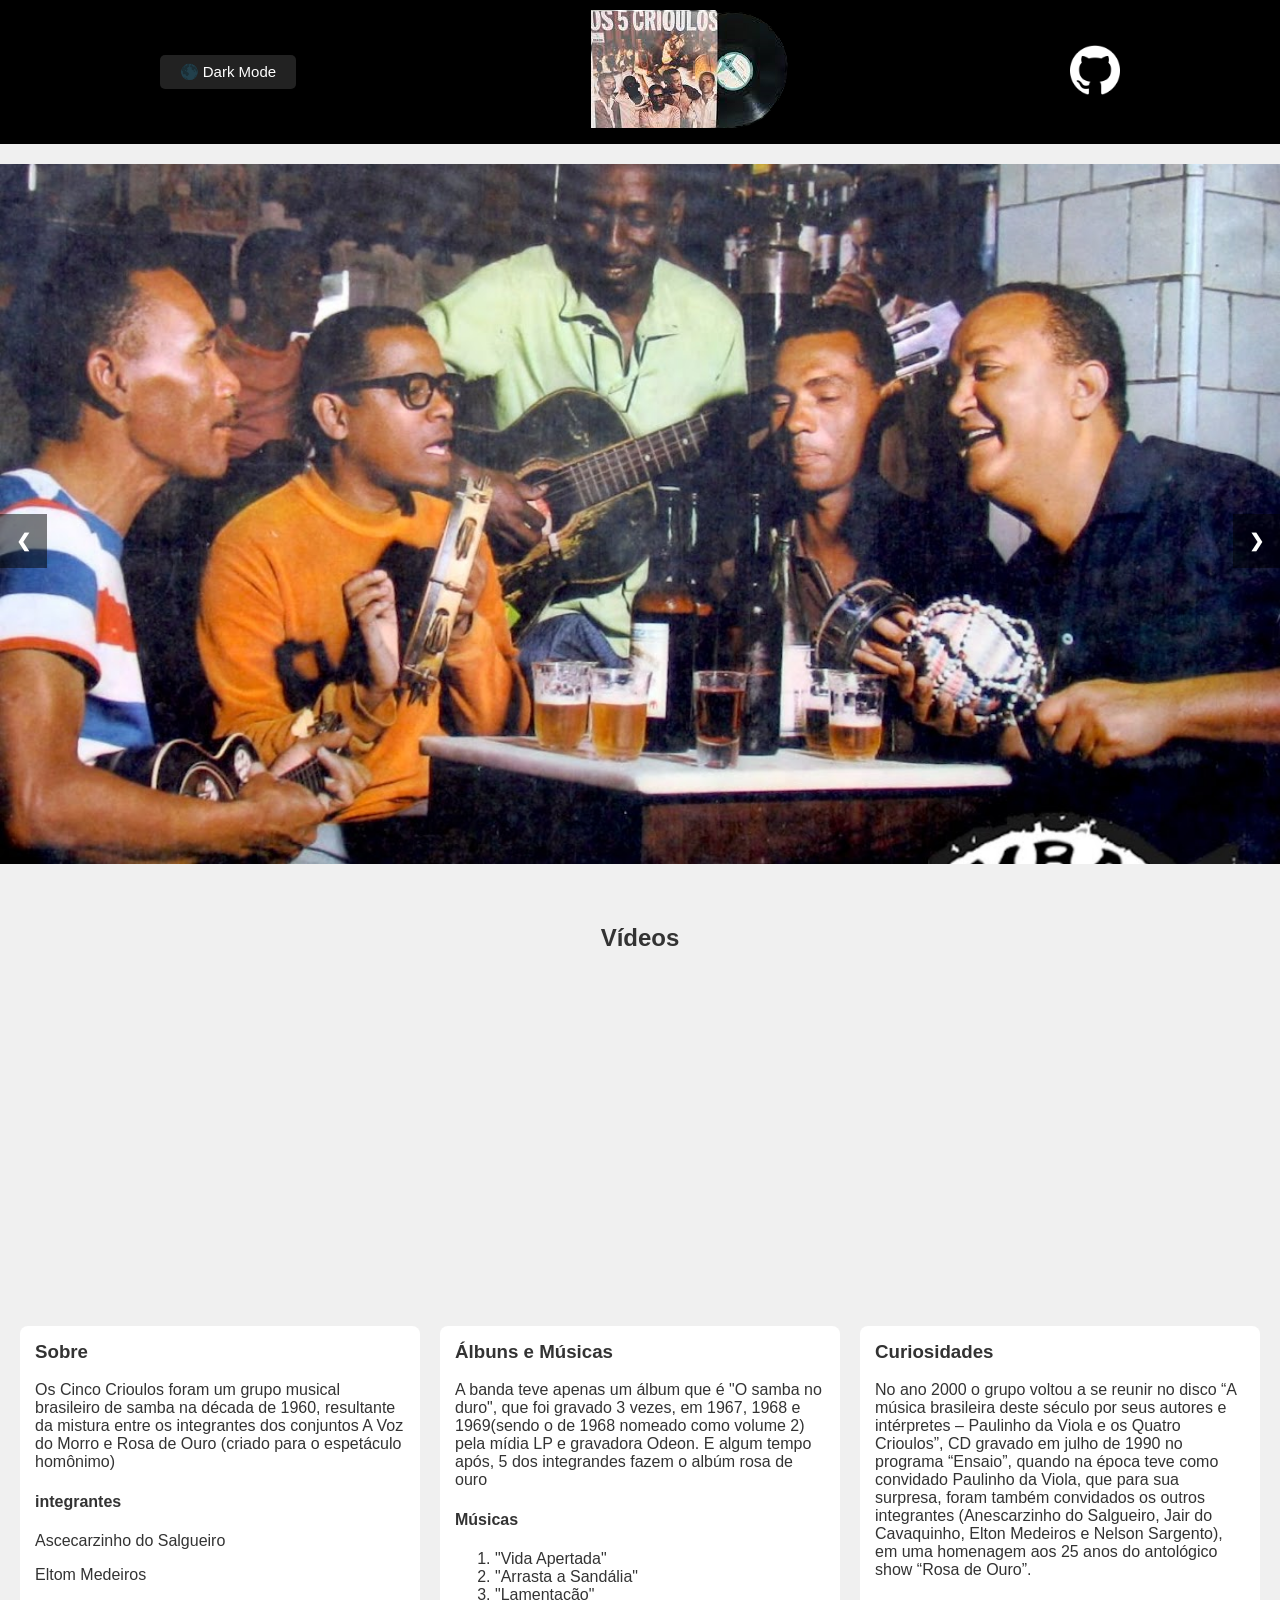
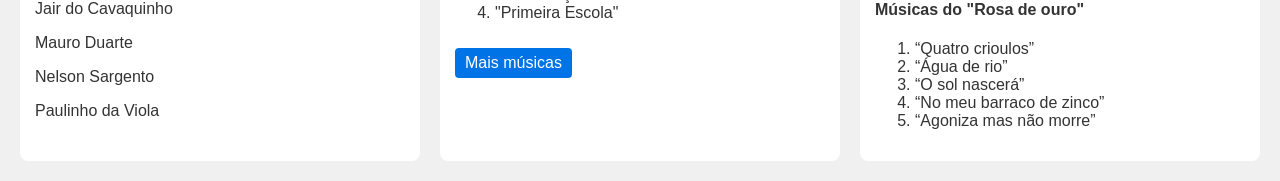
==== index.html @ f5fcdd7c "arrumado link youtube" ====
<!DOCTYPE html>
<html lang="pt-br">

<head>
    <meta charset="UTF-8">
    <meta name="viewport" content="width=device-width, initial-scale=1.0">
    <title>Os Cinco Crioulos</title>
    <link rel="stylesheet" href="CSS/style.css">
</head>

<body>

    <header>
        <div class="header-left">
            <button class="dark-btn" onclick="toggleDarkMode()">🌑 Dark Mode</button>
            <span id="logo"></span>
        </div>
        <div class="logo"><img src="IMG/img-top.png" alt=""></div>
        <a href="https://github.com/setti-ifpr/Os-5-crioulos-LAEC" target="_blank" class="github-link"><img src="IMG/github-logo.png" width="50px" height="50px"></a>
    </header>


 <section id="carousel">
    <div class="carousel-slide fade">
      <img src="IMG/OS-5-CRIOULOS.png">
    </div>
    <div class="carousel-slide fade">
      <img src="IMG/bar.png">
    </div>
    <div class="carousel-slide fade">
      <img src="IMG/samba-1967.png">
    </div>
    <a class="prev" onclick="showSlide(-1)">❮</a>
    <a class="next" onclick="showSlide(1)">❯</a>
  </section>


    <section class="videos">
        <h2>Vídeos</h2>
        <div class="video-container">
            <iframe src="https://www.youtube.com/embed/5JkQJGkgqss?si=XIpXBe5ZBwBXjATB" title="YouTube video player" frameborder="0" allow="accelerometer; autoplay; clipboard-write; encrypted-media; gyroscope; picture-in-picture; web-share" referrerpolicy="strict-origin-when-cross-origin" allowfullscreen></iframe>
            <iframe src="https://www.youtube.com/embed/c56hs1slLXo?si=U-oaOS1XyKROjHOw" title="YouTube video player" frameborder="0" allow="accelerometer; autoplay; clipboard-write; encrypted-media; gyroscope; picture-in-picture; web-share" referrerpolicy="strict-origin-when-cross-origin" allowfullscreen></iframe>
        </div>
    </section>


    <section class="info-grid">
        <div class="column sobre">
            <h3>Sobre</h3>
            <p>Os Cinco Crioulos foram um grupo musical brasileiro de samba na década de 1960, resultante da mistura entre os integrantes dos conjuntos A Voz do Morro e Rosa de Ouro (criado para o espetáculo homônimo)</p>
            <h4>integrantes</h4>
            <p>Ascecarzinho do Salgueiro</p>
            <p>Eltom Medeiros</p>
            <p>Jair do Cavaquinho</p>
            <p>Mauro Duarte</p>
            <p>Nelson Sargento</p>
            <p>Paulinho da Viola</p>
        </div>
        <div class="column discos">
            <h3>Álbuns e Músicas</h3>
                <p>A banda teve apenas um álbum que é "O samba no duro", que foi gravado 3 vezes, em 1967, 1968 e 1969(sendo o de 1968 nomeado como volume 2) pela mídia LP e gravadora Odeon. E algum tempo após, 5 dos integrandes fazem o albúm rosa de ouro</p>
            <h4>Músicas</h4>
                <ol>
                    <li>"Vida Apertada"</li>
                    <li>"Arrasta a Sandália"</li>
                    <li>"Lamentação"</li>
                    <li>"Primeira Escola"</li>
                </ol>
            
            <a href="albuns-e-musicas.html" class="mais-info">Mais músicas</a>
        </div>
        <div class="column curiosidades">
            <h3>Curiosidades</h3>
            <p>No ano 2000 o grupo voltou a se reunir no disco “A música brasileira deste século por seus autores e intérpretes – Paulinho da Viola e os Quatro Crioulos”, CD gravado em julho de 1990 no programa “Ensaio”, quando na época teve como convidado Paulinho da Viola, que para sua surpresa, foram também convidados os outros integrantes (Anescarzinho do Salgueiro, Jair do Cavaquinho, Elton Medeiros e Nelson Sargento), em uma homenagem aos 25 anos do antológico show “Rosa de Ouro”.</p>
            <h4>Músicas do "Rosa de ouro"</h4>
            <ol>
                <li>“Quatro crioulos”</li>
                <li>“Água de rio”</li>
                <li>“O sol nascerá”</li>
                <li>“No meu barraco de zinco” </li>
                <li>“Agoniza mas não morre”</li>
            </ol>
        </div>
    </section>

    <script src="JS/main.js"></script>
</body>

</html>
---- CSS/style.css ----
body {
    margin: 0;
    font-family: Arial, sans-serif;
    background-color: #f0f0f0;
    color: #333;
}

.dark-mode {
    background: #181818;
    color: #fafafa;
}

.container {
    max-width: 900px;
    margin: 40px auto;
    border: 2px solid #222;
    padding: 0;
    background: inherit;
}

.dark-btn {
    padding: 8px 20px;
    border-radius: 5px;
    border: none;
    background: #222;
    color: white;
    cursor: pointer;
    font-size: 15px;
    transition: .3s, color .3s;
    margin-right: 16px;
}

.dark-mode .dark-btn {
    background: #222;
    color: white;
    border: 1px solid #222;
}

.header-left {
    display: flex;
    align-items: center;
}

header {
    display: flex;
    align-items: center;
    justify-content: space-around;
    background-color: black;
    padding: 10px 20px;
    color: white;
}

.logo {
    font-size: 24px;
    font-weight: bold;
}

button {
    padding: 8px 12px;
    font-size: 14px;
    cursor: pointer;
}

#carousel {
    position: relative;
    max-width: 100%;
    margin: 20px auto;
    overflow: hidden;
}

.carousel-slide {
    display: none;
}

.carousel-slide img {
    width: 100vw;
    height: 700px;
    vertical-align: middle;
}

.prev,
.next {
    cursor: pointer;
    position: absolute;
    top: 50%;
    padding: 16px;
    color: white;
    font-weight: bold;
    font-size: 18px;
    user-select: none;
    background: rgba(0, 0, 0, 0.5);
}

.prev {
    left: 0;
}

.next {
    right: 0;
}

.videos {
    padding: 20px;
}

.videos > h2{
    text-align: center;
}

.videos .video-container {
    display: flex;
    gap: 20px;
    flex-wrap: wrap;
    justify-content: center;
}

.videos iframe {
    width: 45%;
    aspect-ratio: 16/9;
}

@media (max-width: 600px) {
    .videos iframe {
        width: 100%;
        margin-bottom: 15px;
    }
}

.info-grid {
    display: flex;
    flex-wrap: wrap;
    gap: 20px;
    padding: 20px;
}

.column {
    flex: 1;
    min-width: 250px;
    background-color: #fff;
    padding: 15px;
    border-radius: 8px;
}

body.dark-mode .column {
    background-color: #444;
}

.column h3 {
    margin-top: 0;
}

.mais-info {
    display: inline-block;
    margin-top: 10px;
    padding: 6px 10px;
    background-color: #0073e6;
    color: #fff;
    text-decoration: none;
    border-radius: 4px;
}

body.dark-mode .mais-info {
    background-color: #1a5fb4;
}

@media (max-width: 800px) {
    .info-grid {
        flex-direction: column;
    }
}
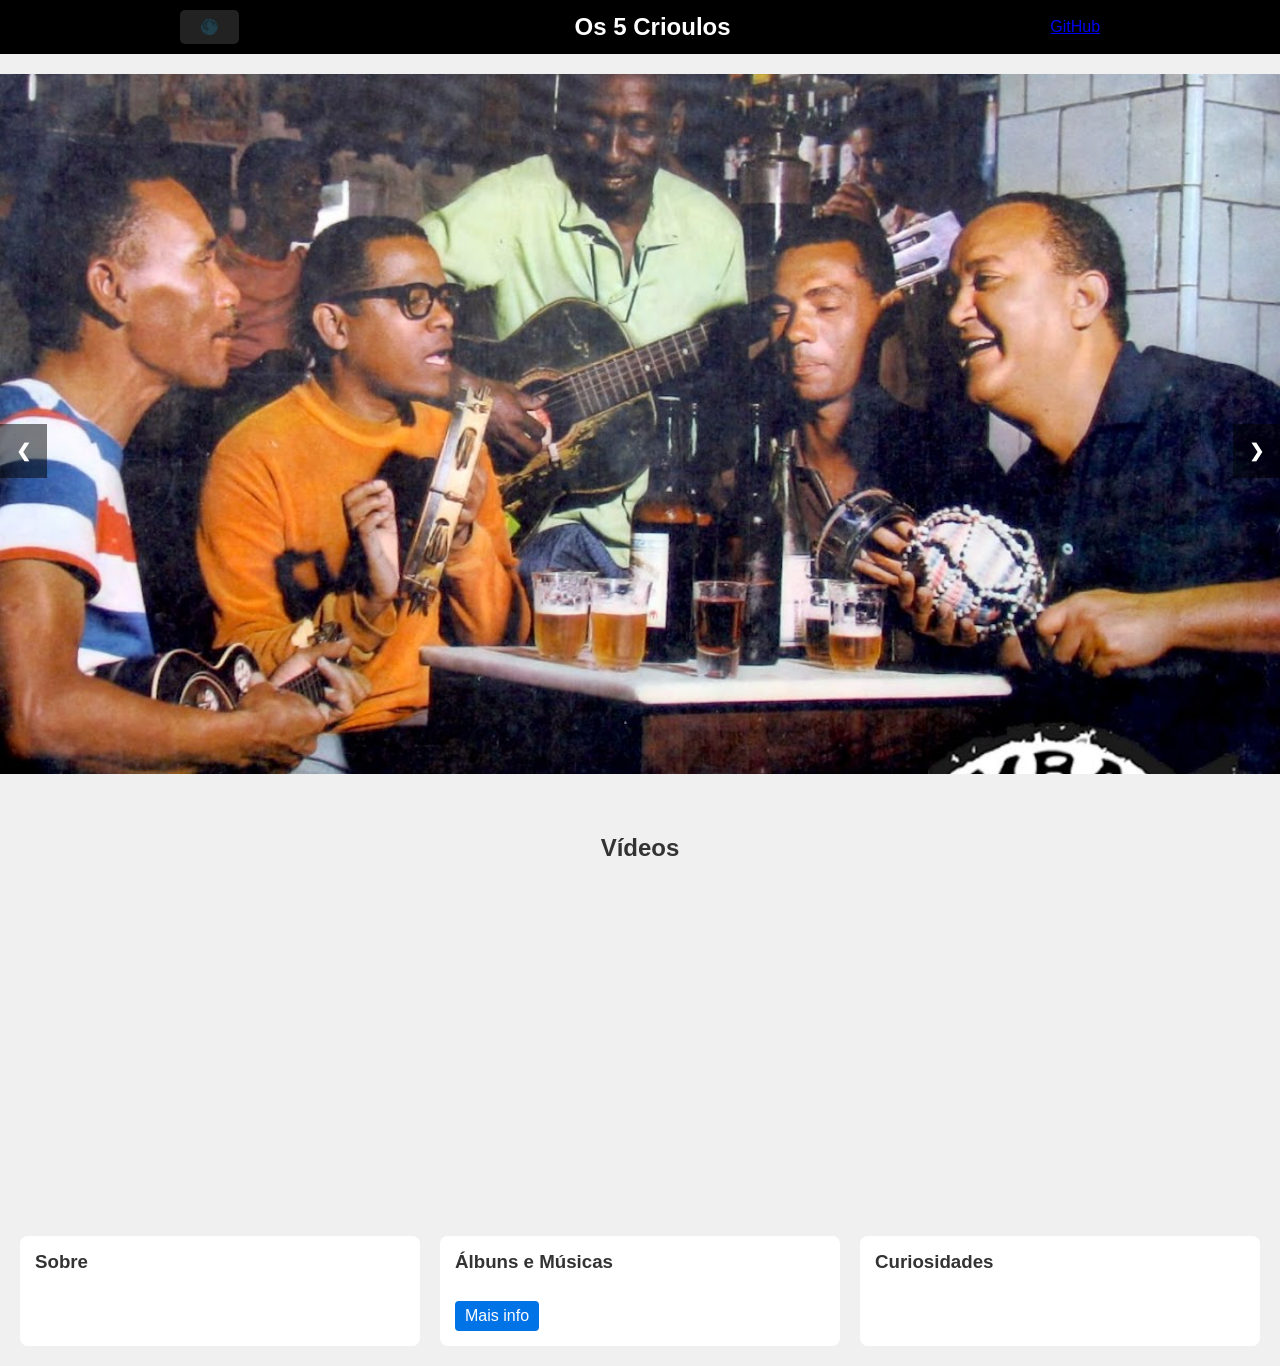
==== commit 409a1666: "Nada" ====
--- a/index.html
+++ b/index.html
@@ -12,17 +12,17 @@
 
     <header>
         <div class="header-left">
-            <button class="dark-btn" onclick="toggleDarkMode()">🌑 Dark Mode</button>
+            <button class="dark-btn" onclick="toggleDarkMode()">🌑</button>
             <span id="logo"></span>
         </div>
-        <div class="logo"><img src="IMG/img-top.png" alt=""></div>
-        <a href="https://github.com/setti-ifpr/Os-5-crioulos-LAEC" target="_blank" class="github-link"><img src="IMG/github-logo.png" width="50px" height="50px"></a>
+        <div class="logo">Os 5 Crioulos</div>
+        <a href="https://github.com/setti-ifpr/Os-5-crioulos-LAEC" target="_blank" class="github-link">GitHub</a>
     </header>
 
 
  <section id="carousel">
     <div class="carousel-slide fade">
-      <img src="IMG/OS-5-CRIOULOS.png">
+      <img src="IMG/5-crioulinho.png">
     </div>
     <div class="carousel-slide fade">
       <img src="IMG/bar.png">
@@ -38,8 +38,8 @@
     <section class="videos">
         <h2>Vídeos</h2>
         <div class="video-container">
-            <iframe src="https://www.youtube.com/embed/5JkQJGkgqss?si=XIpXBe5ZBwBXjATB" title="YouTube video player" frameborder="0" allow="accelerometer; autoplay; clipboard-write; encrypted-media; gyroscope; picture-in-picture; web-share" referrerpolicy="strict-origin-when-cross-origin" allowfullscreen></iframe>
-            <iframe src="https://www.youtube.com/embed/c56hs1slLXo?si=U-oaOS1XyKROjHOw" title="YouTube video player" frameborder="0" allow="accelerometer; autoplay; clipboard-write; encrypted-media; gyroscope; picture-in-picture; web-share" referrerpolicy="strict-origin-when-cross-origin" allowfullscreen></iframe>
+            <iframe src="" frameborder="0" allowfullscreen></iframe>
+            <iframe src="" frameborder="0" allowfullscreen></iframe>
         </div>
     </section>
 
@@ -47,39 +47,16 @@
     <section class="info-grid">
         <div class="column sobre">
             <h3>Sobre</h3>
-            <p>Os Cinco Crioulos foram um grupo musical brasileiro de samba na década de 1960, resultante da mistura entre os integrantes dos conjuntos A Voz do Morro e Rosa de Ouro (criado para o espetáculo homônimo)</p>
-            <h4>integrantes</h4>
-            <p>Ascecarzinho do Salgueiro</p>
-            <p>Eltom Medeiros</p>
-            <p>Jair do Cavaquinho</p>
-            <p>Mauro Duarte</p>
-            <p>Nelson Sargento</p>
-            <p>Paulinho da Viola</p>
+            <p></p>
         </div>
         <div class="column discos">
             <h3>Álbuns e Músicas</h3>
-                <p>A banda teve apenas um álbum que é "O samba no duro", que foi gravado 3 vezes, em 1967, 1968 e 1969(sendo o de 1968 nomeado como volume 2) pela mídia LP e gravadora Odeon. E algum tempo após, 5 dos integrandes fazem o albúm rosa de ouro</p>
-            <h4>Músicas</h4>
-                <ol>
-                    <li>"Vida Apertada"</li>
-                    <li>"Arrasta a Sandália"</li>
-                    <li>"Lamentação"</li>
-                    <li>"Primeira Escola"</li>
-                </ol>
-            
-            <a href="albuns-e-musicas.html" class="mais-info">Mais músicas</a>
+            <p></p>
+            <a href="#discos-detalhes" class="mais-info">Mais info</a>
         </div>
         <div class="column curiosidades">
             <h3>Curiosidades</h3>
-            <p>No ano 2000 o grupo voltou a se reunir no disco “A música brasileira deste século por seus autores e intérpretes – Paulinho da Viola e os Quatro Crioulos”, CD gravado em julho de 1990 no programa “Ensaio”, quando na época teve como convidado Paulinho da Viola, que para sua surpresa, foram também convidados os outros integrantes (Anescarzinho do Salgueiro, Jair do Cavaquinho, Elton Medeiros e Nelson Sargento), em uma homenagem aos 25 anos do antológico show “Rosa de Ouro”.</p>
-            <h4>Músicas do "Rosa de ouro"</h4>
-            <ol>
-                <li>“Quatro crioulos”</li>
-                <li>“Água de rio”</li>
-                <li>“O sol nascerá”</li>
-                <li>“No meu barraco de zinco” </li>
-                <li>“Agoniza mas não morre”</li>
-            </ol>
+            <p></p>
         </div>
     </section>
 
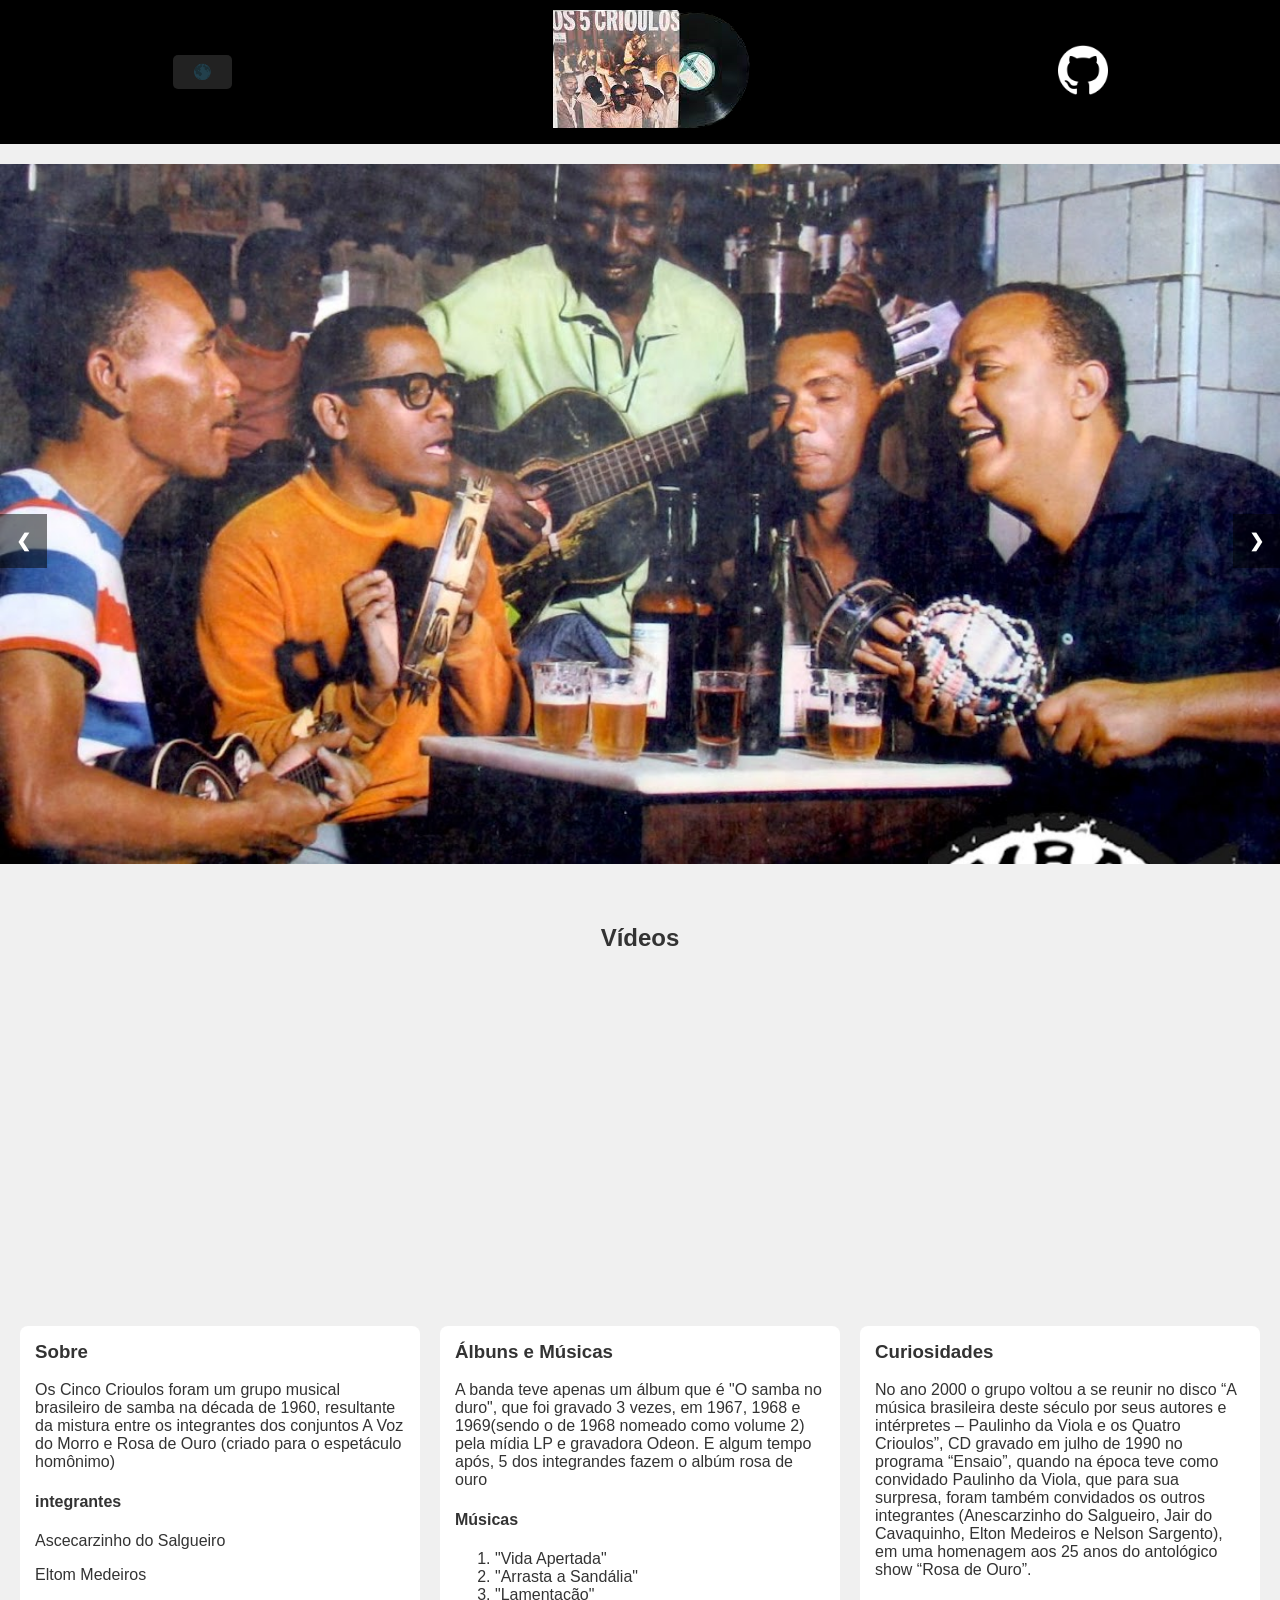
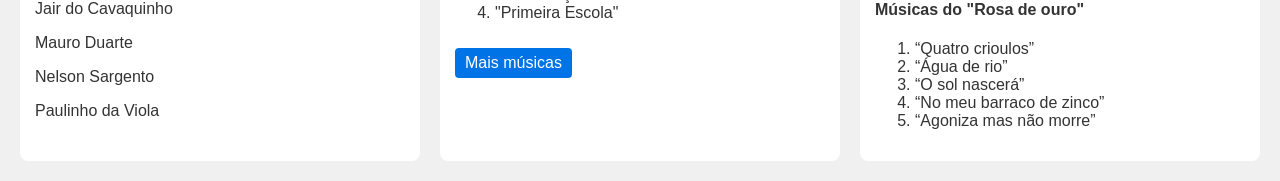
==== commit 4000eae0: "Besta" ====
--- a/index.html
+++ b/index.html
@@ -15,14 +15,14 @@
             <button class="dark-btn" onclick="toggleDarkMode()">🌑</button>
             <span id="logo"></span>
         </div>
-        <div class="logo">Os 5 Crioulos</div>
-        <a href="https://github.com/setti-ifpr/Os-5-crioulos-LAEC" target="_blank" class="github-link">GitHub</a>
+        <div class="logo"><img src="IMG/img-top.png" alt=""></div>
+        <a href="https://github.com/setti-ifpr/Os-5-crioulos-LAEC" target="_blank" class="github-link"><img src="IMG/github-logo.png" width="50px" height="50px"></a>
     </header>
 
 
  <section id="carousel">
     <div class="carousel-slide fade">
-      <img src="IMG/5-crioulinho.png">
+      <img src="IMG/OS-5-CRIOULOS.png">
     </div>
     <div class="carousel-slide fade">
       <img src="IMG/bar.png">
@@ -38,8 +38,8 @@
     <section class="videos">
         <h2>Vídeos</h2>
         <div class="video-container">
-            <iframe src="" frameborder="0" allowfullscreen></iframe>
-            <iframe src="" frameborder="0" allowfullscreen></iframe>
+            <iframe src="https://www.youtube.com/embed/5JkQJGkgqss?si=XIpXBe5ZBwBXjATB" title="YouTube video player" frameborder="0" allow="accelerometer; autoplay; clipboard-write; encrypted-media; gyroscope; picture-in-picture; web-share" referrerpolicy="strict-origin-when-cross-origin" allowfullscreen></iframe>
+            <iframe src="https://www.youtube.com/embed/c56hs1slLXo?si=U-oaOS1XyKROjHOw" title="YouTube video player" frameborder="0" allow="accelerometer; autoplay; clipboard-write; encrypted-media; gyroscope; picture-in-picture; web-share" referrerpolicy="strict-origin-when-cross-origin" allowfullscreen></iframe>
         </div>
     </section>
 
@@ -47,16 +47,39 @@
     <section class="info-grid">
         <div class="column sobre">
             <h3>Sobre</h3>
-            <p></p>
+            <p>Os Cinco Crioulos foram um grupo musical brasileiro de samba na década de 1960, resultante da mistura entre os integrantes dos conjuntos A Voz do Morro e Rosa de Ouro (criado para o espetáculo homônimo)</p>
+            <h4>integrantes</h4>
+            <p>Ascecarzinho do Salgueiro</p>
+            <p>Eltom Medeiros</p>
+            <p>Jair do Cavaquinho</p>
+            <p>Mauro Duarte</p>
+            <p>Nelson Sargento</p>
+            <p>Paulinho da Viola</p>
         </div>
         <div class="column discos">
             <h3>Álbuns e Músicas</h3>
-            <p></p>
-            <a href="#discos-detalhes" class="mais-info">Mais info</a>
+                <p>A banda teve apenas um álbum que é "O samba no duro", que foi gravado 3 vezes, em 1967, 1968 e 1969(sendo o de 1968 nomeado como volume 2) pela mídia LP e gravadora Odeon. E algum tempo após, 5 dos integrandes fazem o albúm rosa de ouro</p>
+            <h4>Músicas</h4>
+                <ol>
+                    <li>"Vida Apertada"</li>
+                    <li>"Arrasta a Sandália"</li>
+                    <li>"Lamentação"</li>
+                    <li>"Primeira Escola"</li>
+                </ol>
+            
+            <a href="albuns-e-musicas.html" class="mais-info">Mais músicas</a>
         </div>
         <div class="column curiosidades">
             <h3>Curiosidades</h3>
-            <p></p>
+            <p>No ano 2000 o grupo voltou a se reunir no disco “A música brasileira deste século por seus autores e intérpretes – Paulinho da Viola e os Quatro Crioulos”, CD gravado em julho de 1990 no programa “Ensaio”, quando na época teve como convidado Paulinho da Viola, que para sua surpresa, foram também convidados os outros integrantes (Anescarzinho do Salgueiro, Jair do Cavaquinho, Elton Medeiros e Nelson Sargento), em uma homenagem aos 25 anos do antológico show “Rosa de Ouro”.</p>
+            <h4>Músicas do "Rosa de ouro"</h4>
+            <ol>
+                <li>“Quatro crioulos”</li>
+                <li>“Água de rio”</li>
+                <li>“O sol nascerá”</li>
+                <li>“No meu barraco de zinco” </li>
+                <li>“Agoniza mas não morre”</li>
+            </ol>
         </div>
     </section>
 
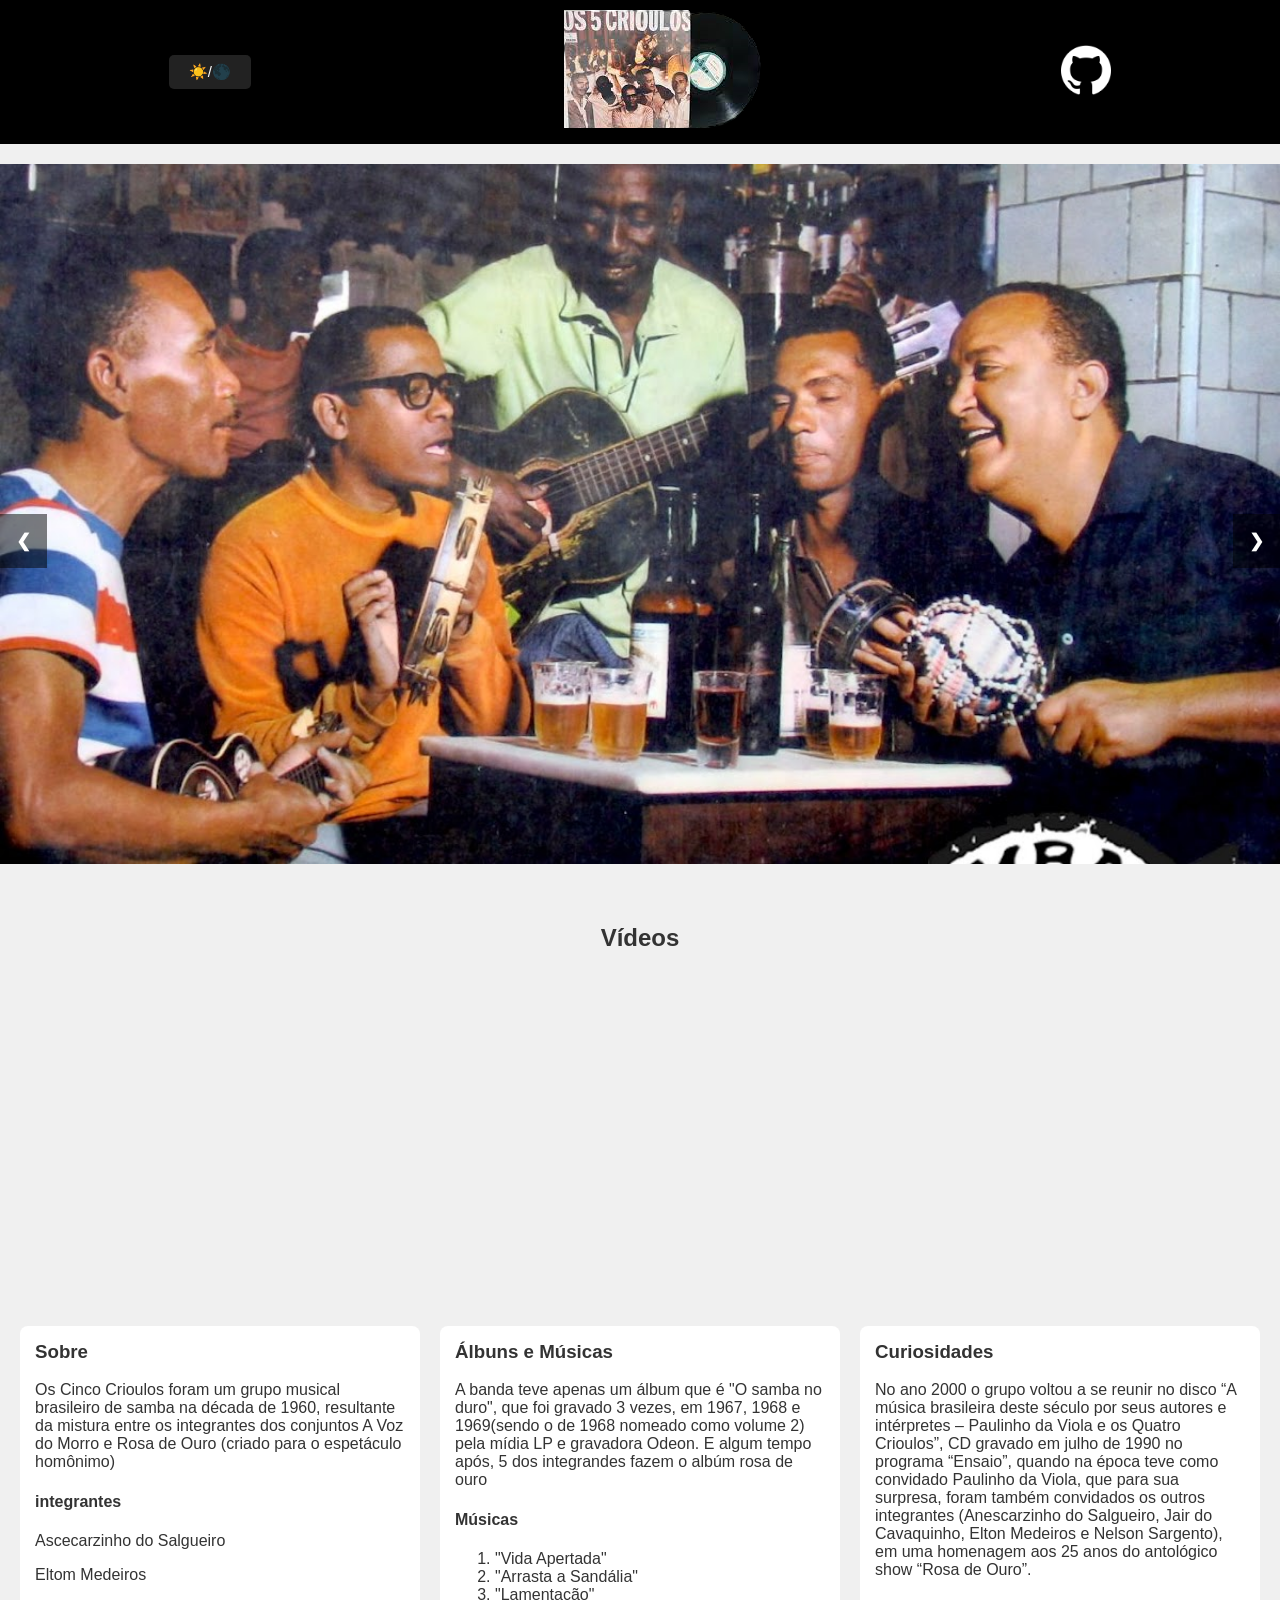
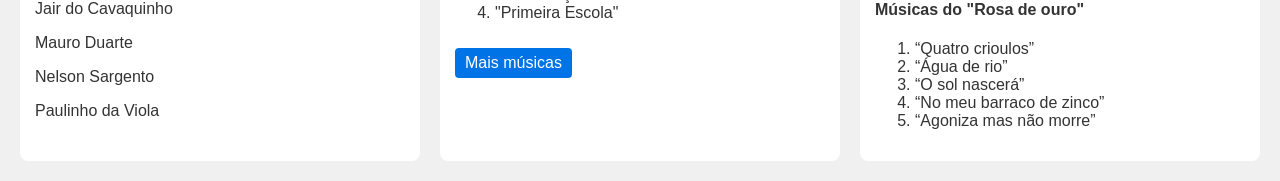
==== commit b1847056: "Besta" ====
--- a/index.html
+++ b/index.html
@@ -12,7 +12,7 @@
 
     <header>
         <div class="header-left">
-            <button class="dark-btn" onclick="toggleDarkMode()">🌑</button>
+            <button class="dark-btn" onclick="toggleDarkMode()">☀️/🌑</button>
             <span id="logo"></span>
         </div>
         <div class="logo"><img src="IMG/img-top.png" alt=""></div>
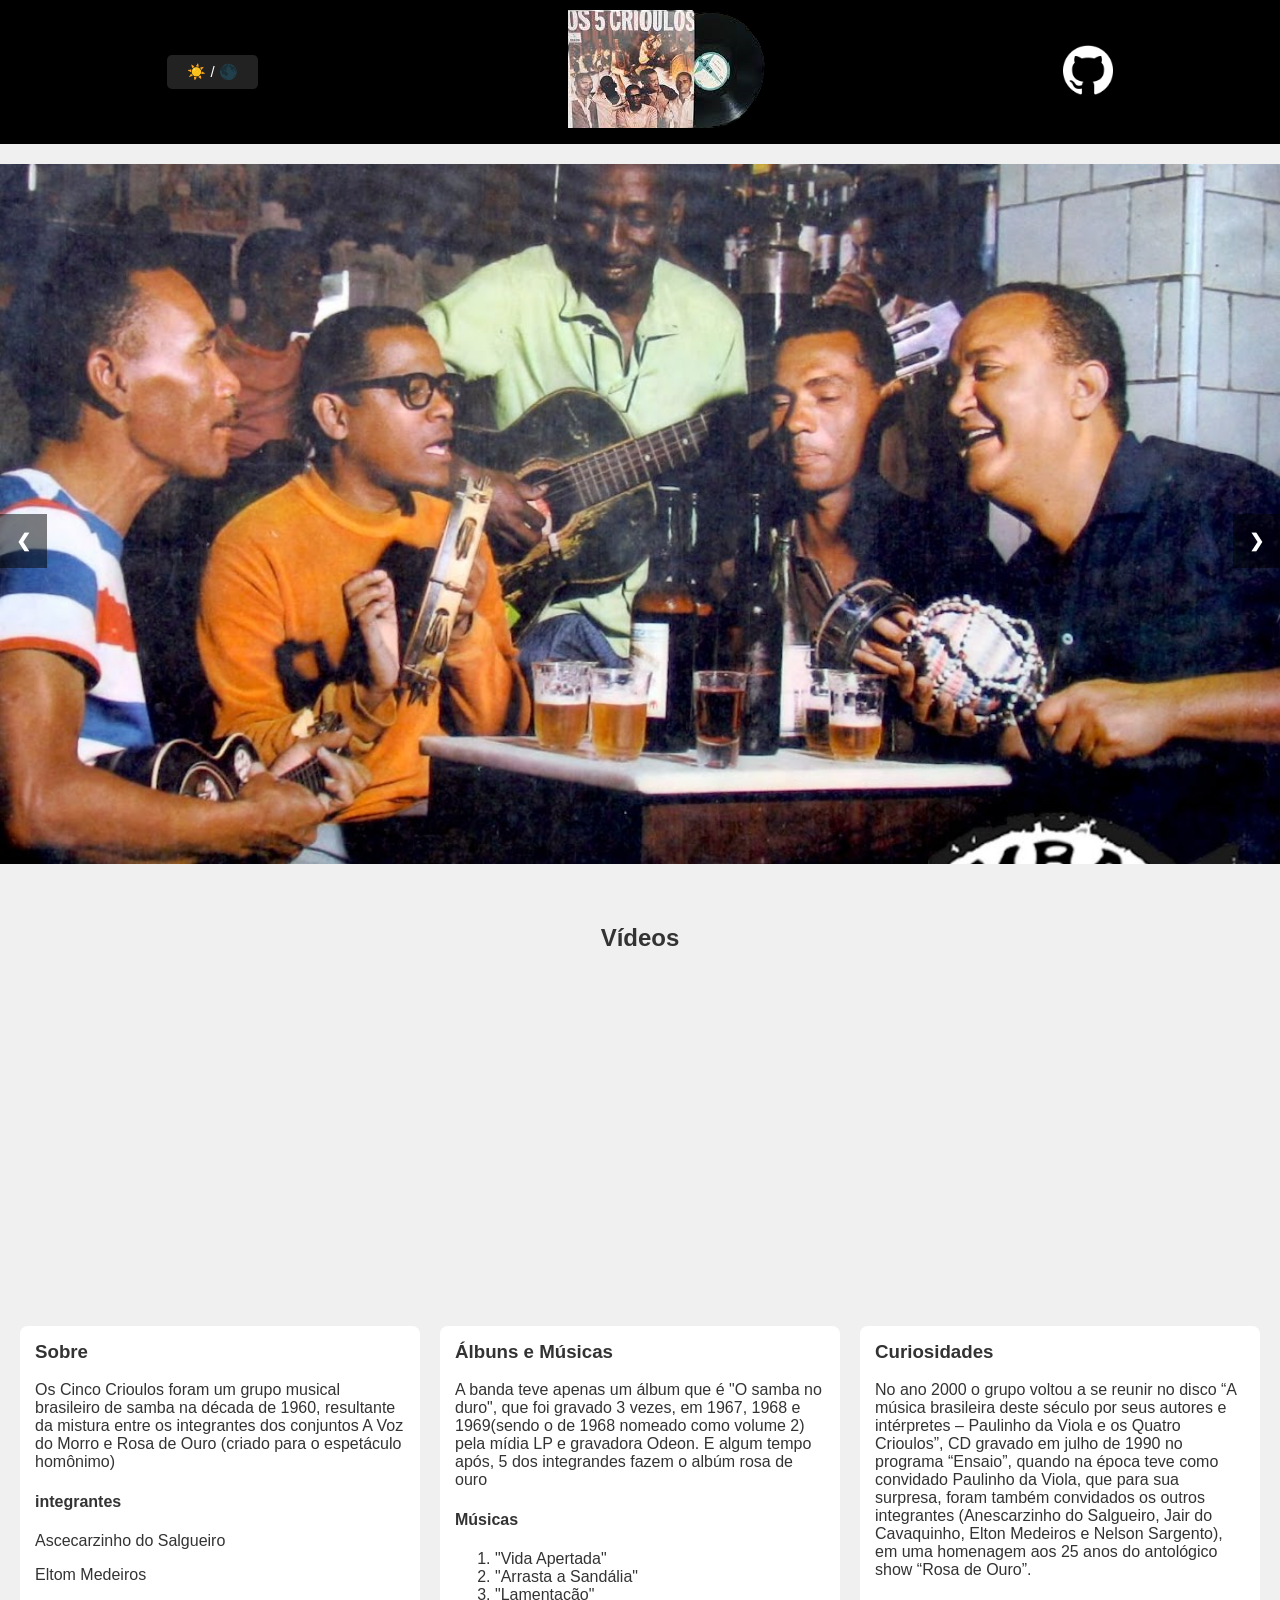
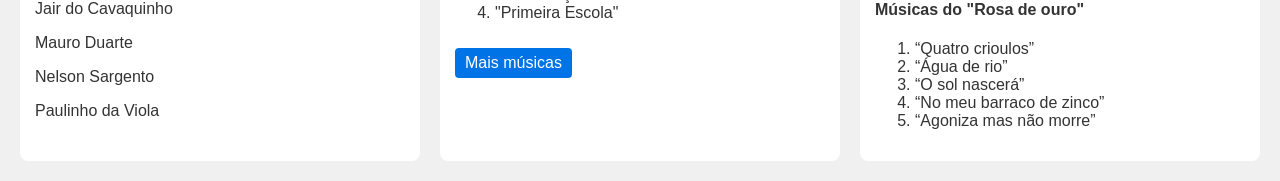
==== commit 54ed3db6: "Besta" ====
--- a/index.html
+++ b/index.html
@@ -12,7 +12,7 @@
 
     <header>
         <div class="header-left">
-            <button class="dark-btn" onclick="toggleDarkMode()">☀️/🌑</button>
+            <button class="dark-btn" onclick="toggleDarkMode()">☀️ / 🌑</button>
             <span id="logo"></span>
         </div>
         <div class="logo"><img src="IMG/img-top.png" alt=""></div>
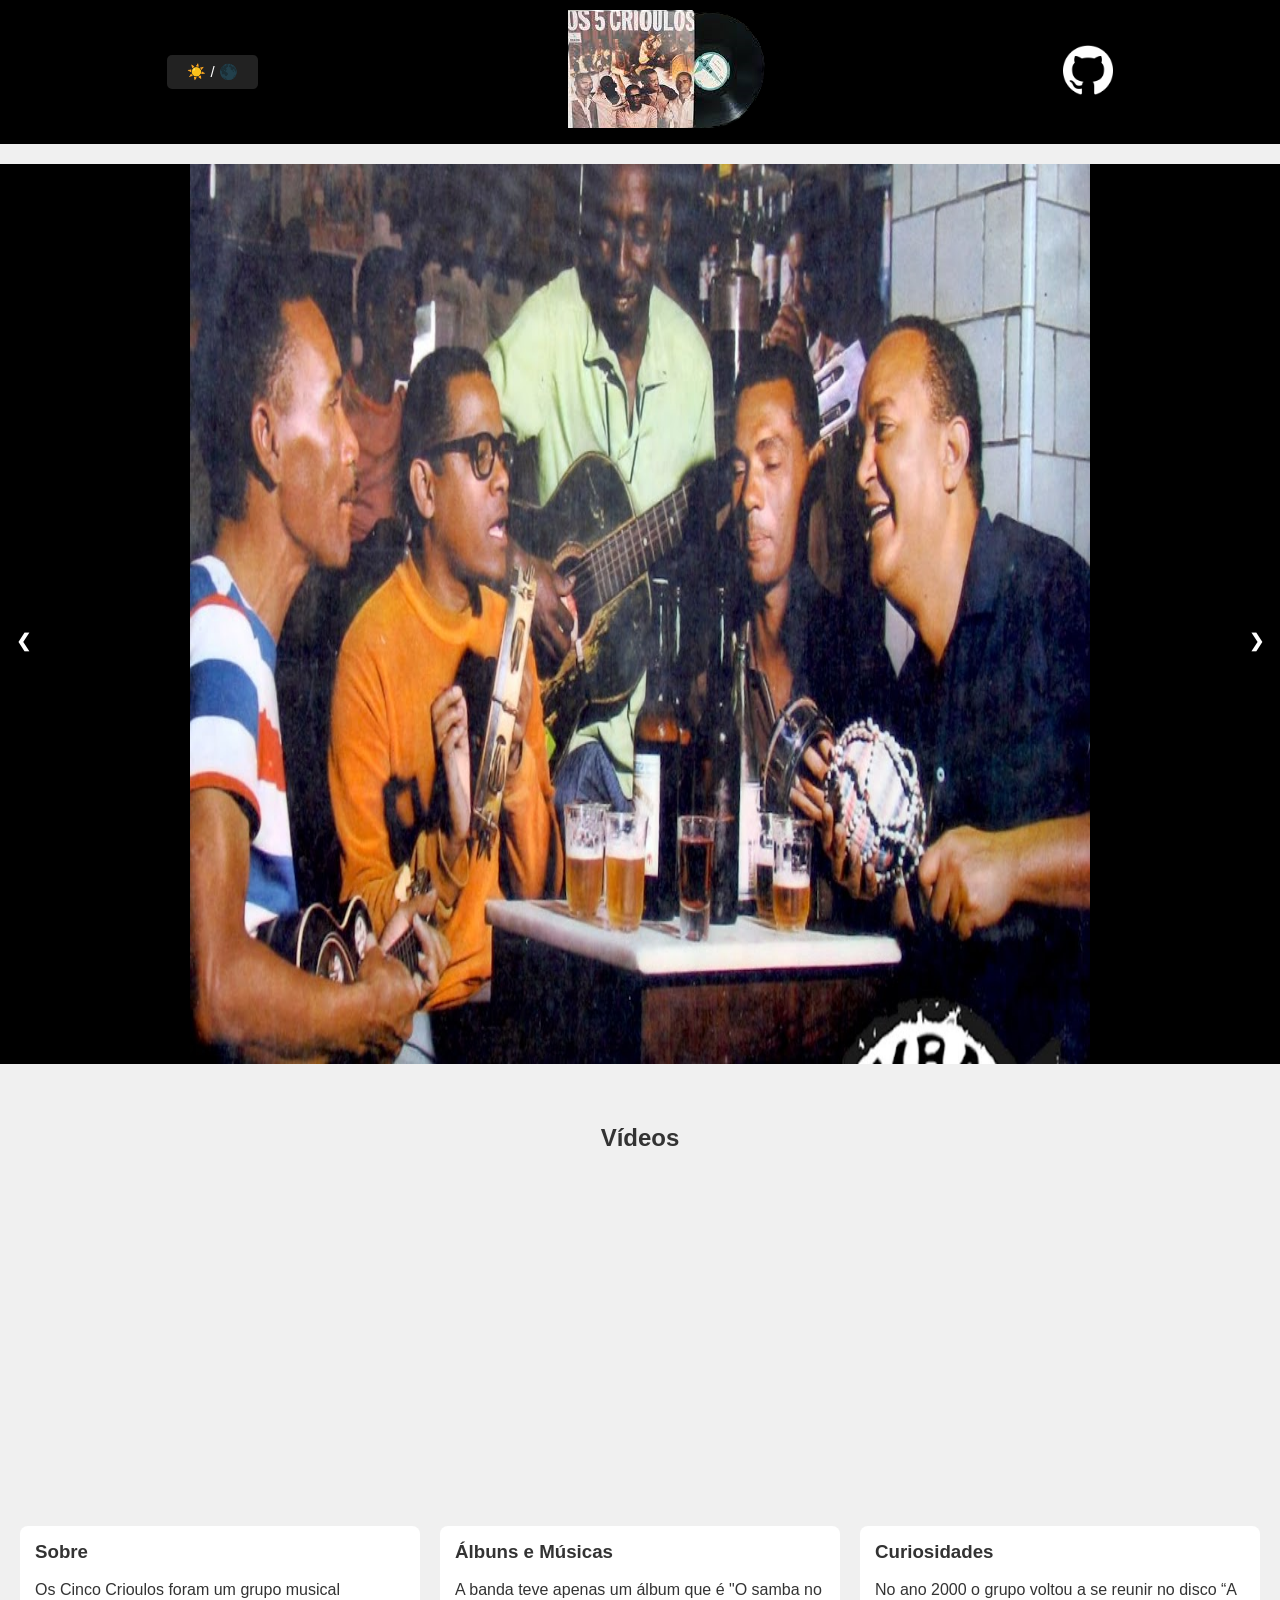
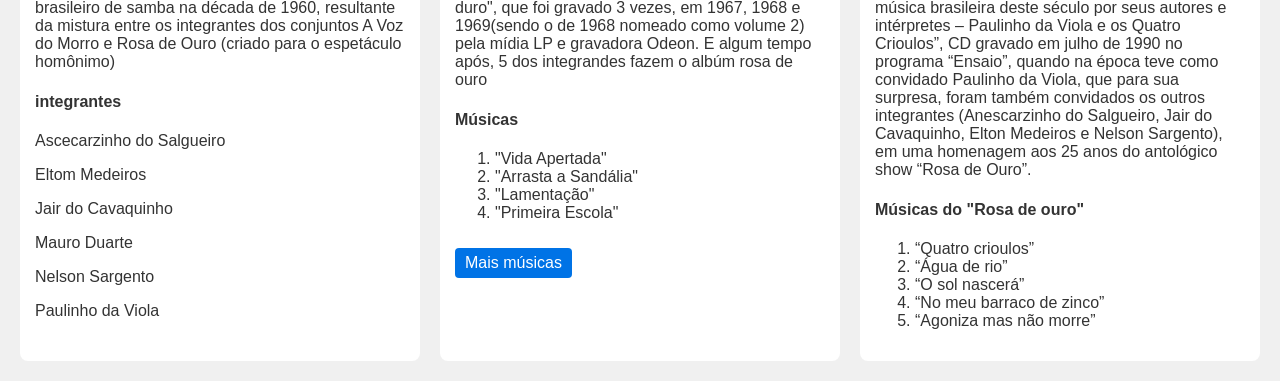
==== commit 4063d581: "Finalizado o site" ====
--- a/index.html
+++ b/index.html
@@ -35,13 +35,13 @@
   </section>
 
 
-    <section class="videos">
-        <h2>Vídeos</h2>
-        <div class="video-container">
-            <iframe src="https://www.youtube.com/embed/5JkQJGkgqss?si=XIpXBe5ZBwBXjATB" title="YouTube video player" frameborder="0" allow="accelerometer; autoplay; clipboard-write; encrypted-media; gyroscope; picture-in-picture; web-share" referrerpolicy="strict-origin-when-cross-origin" allowfullscreen></iframe>
-            <iframe src="https://www.youtube.com/embed/c56hs1slLXo?si=U-oaOS1XyKROjHOw" title="YouTube video player" frameborder="0" allow="accelerometer; autoplay; clipboard-write; encrypted-media; gyroscope; picture-in-picture; web-share" referrerpolicy="strict-origin-when-cross-origin" allowfullscreen></iframe>
-        </div>
-    </section>
+ <section class="videos">
+    <h2>Vídeos</h2>
+    <div class="video-container">
+        <iframe src="https://www.youtube.com/embed/UWkubwR58hQ?si=_FGWuZ2iDfkhXBa4" title="YouTube video player" frameborder="0" allow="accelerometer; autoplay; clipboard-write; encrypted-media; gyroscope; picture-in-picture; web-share" referrerpolicy="strict-origin-when-cross-origin" allowfullscreen></iframe>
+        <iframe src="https://www.youtube.com/embed/rl2jlWAXaqE?si=hBnk2KyE5rm5tpH_" title="YouTube video player" frameborder="0" allow="accelerometer; autoplay; clipboard-write; encrypted-media; gyroscope; picture-in-picture; web-share" referrerpolicy="strict-origin-when-cross-origin" allowfullscreen></iframe>
+    </div>
+</section>
 
 
     <section class="info-grid">
--- a/CSS/style.css
+++ b/CSS/style.css
@@ -66,6 +66,9 @@
     max-width: 100%;
     margin: 20px auto;
     overflow: hidden;
+    background-color: black;
+    display: flex;
+    justify-content: center;
 }
 
 .carousel-slide {
@@ -73,8 +76,8 @@
 }
 
 .carousel-slide img {
-    width: 100vw;
-    height: 700px;
+    width: 900px;
+    height: 900px;
     vertical-align: middle;
 }
 
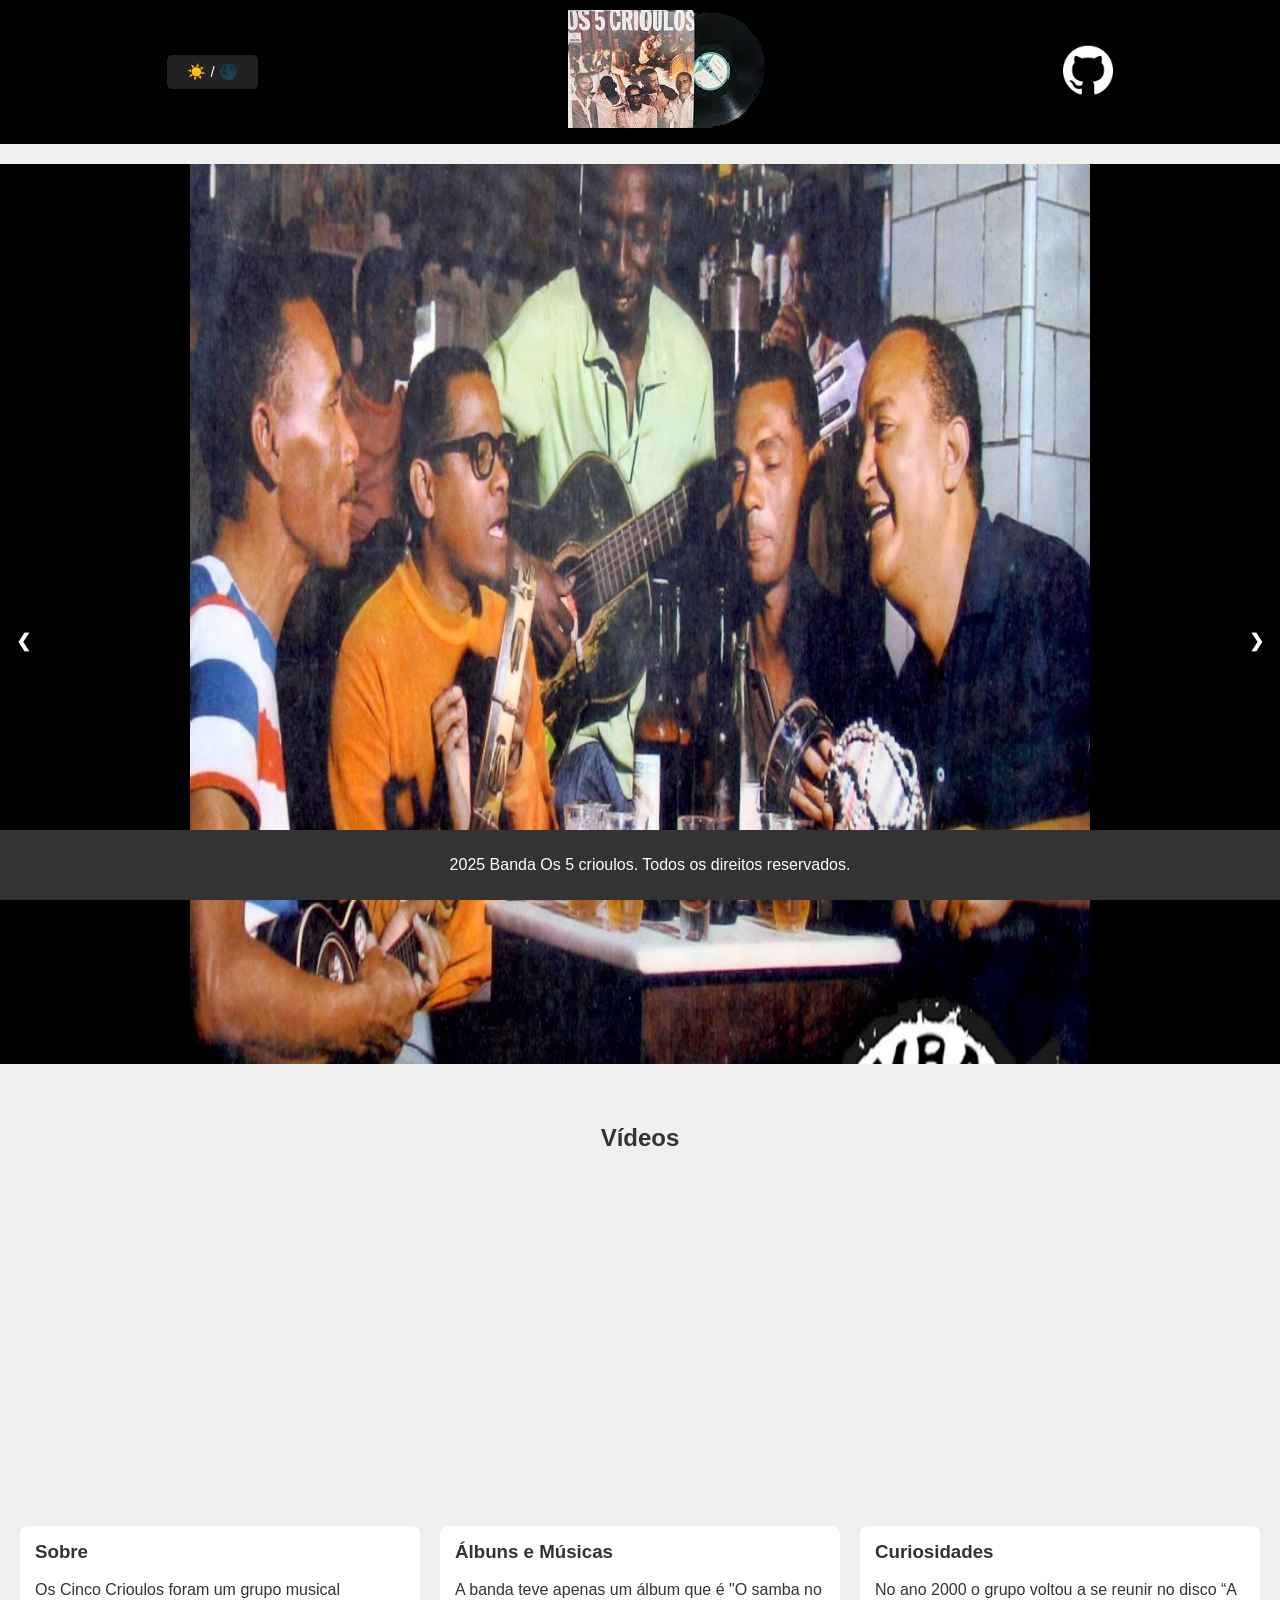
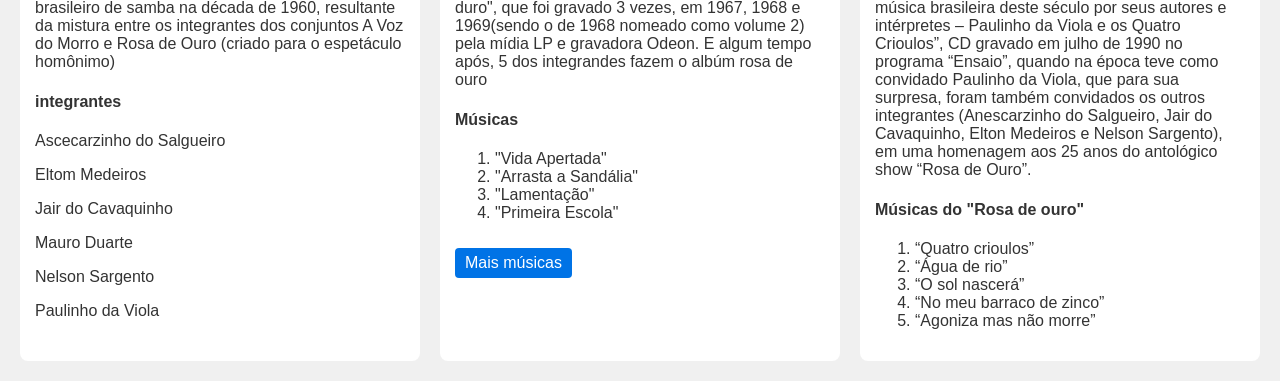
==== commit 86c35209: "arrumado os toques finais" ====
--- a/index.html
+++ b/index.html
@@ -83,6 +83,10 @@
         </div>
     </section>
 
+    <footer>
+        <p> 2025 Banda Os 5 crioulos. Todos os direitos reservados.</p>
+    </footer>
+
     <script src="JS/main.js"></script>
 </body>
 
--- a/CSS/style.css
+++ b/CSS/style.css
@@ -127,6 +127,7 @@
         width: 100%;
         margin-bottom: 15px;
     }
+
 }
 
 .info-grid {
@@ -170,4 +171,14 @@
     .info-grid {
         flex-direction: column;
     }
+}
+
+footer {
+    background-color: #333;
+    color: #fff;
+    text-align: center;
+    padding: 10px;
+    position: fixed;
+    width: 100%;
+    bottom: 0;
 }
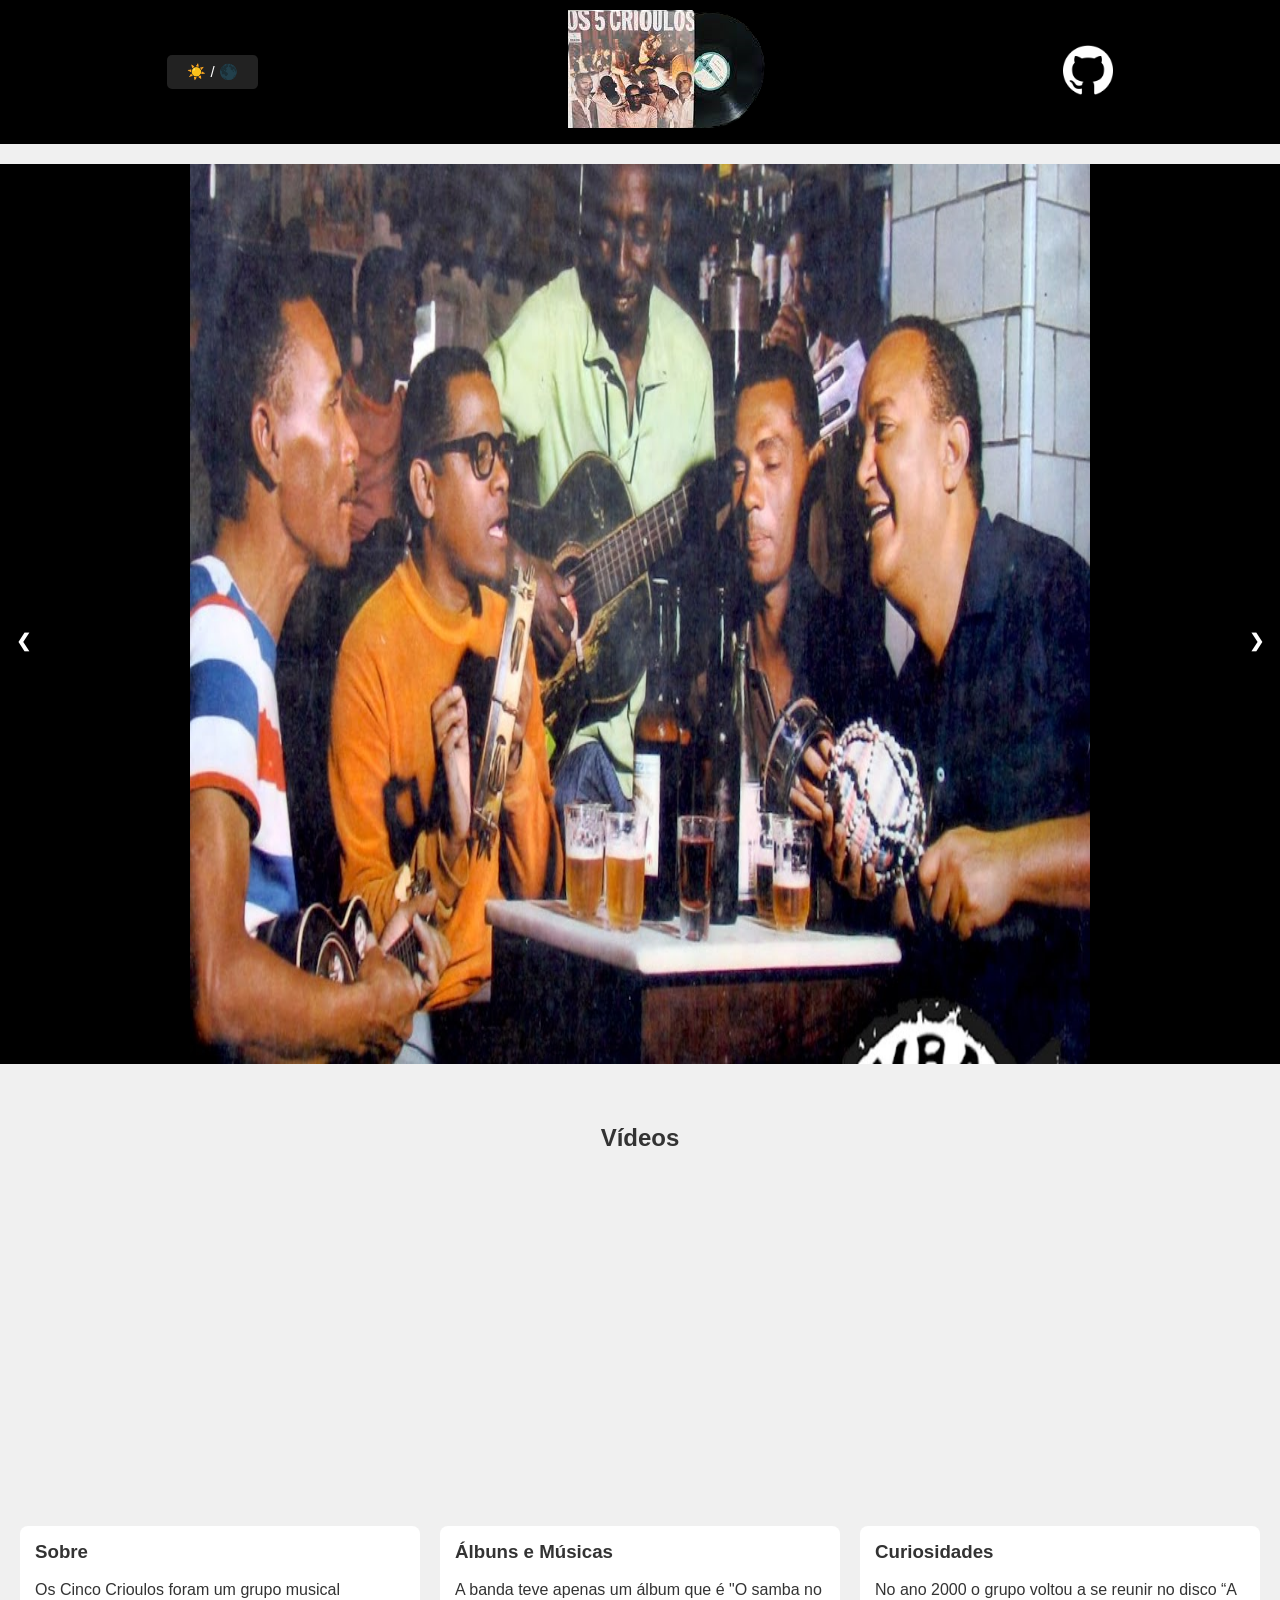
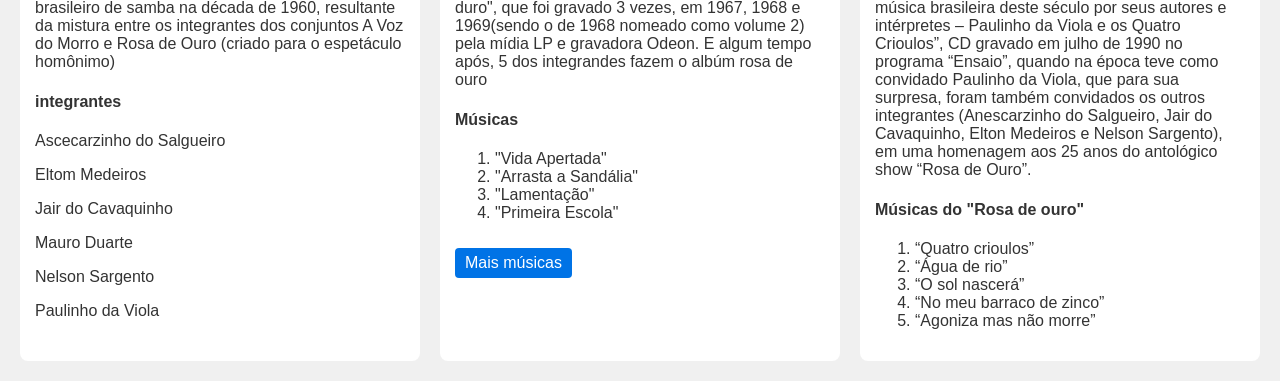
==== commit 8a9de0c5: "arrumado os toques finais" ====
--- a/index.html
+++ b/index.html
@@ -83,9 +83,6 @@
         </div>
     </section>
 
-    <footer>
-        <p> 2025 Banda Os 5 crioulos. Todos os direitos reservados.</p>
-    </footer>
 
     <script src="JS/main.js"></script>
 </body>
--- a/CSS/style.css
+++ b/CSS/style.css
@@ -172,13 +172,3 @@
         flex-direction: column;
     }
 }
-
-footer {
-    background-color: #333;
-    color: #fff;
-    text-align: center;
-    padding: 10px;
-    position: fixed;
-    width: 100%;
-    bottom: 0;
-}
